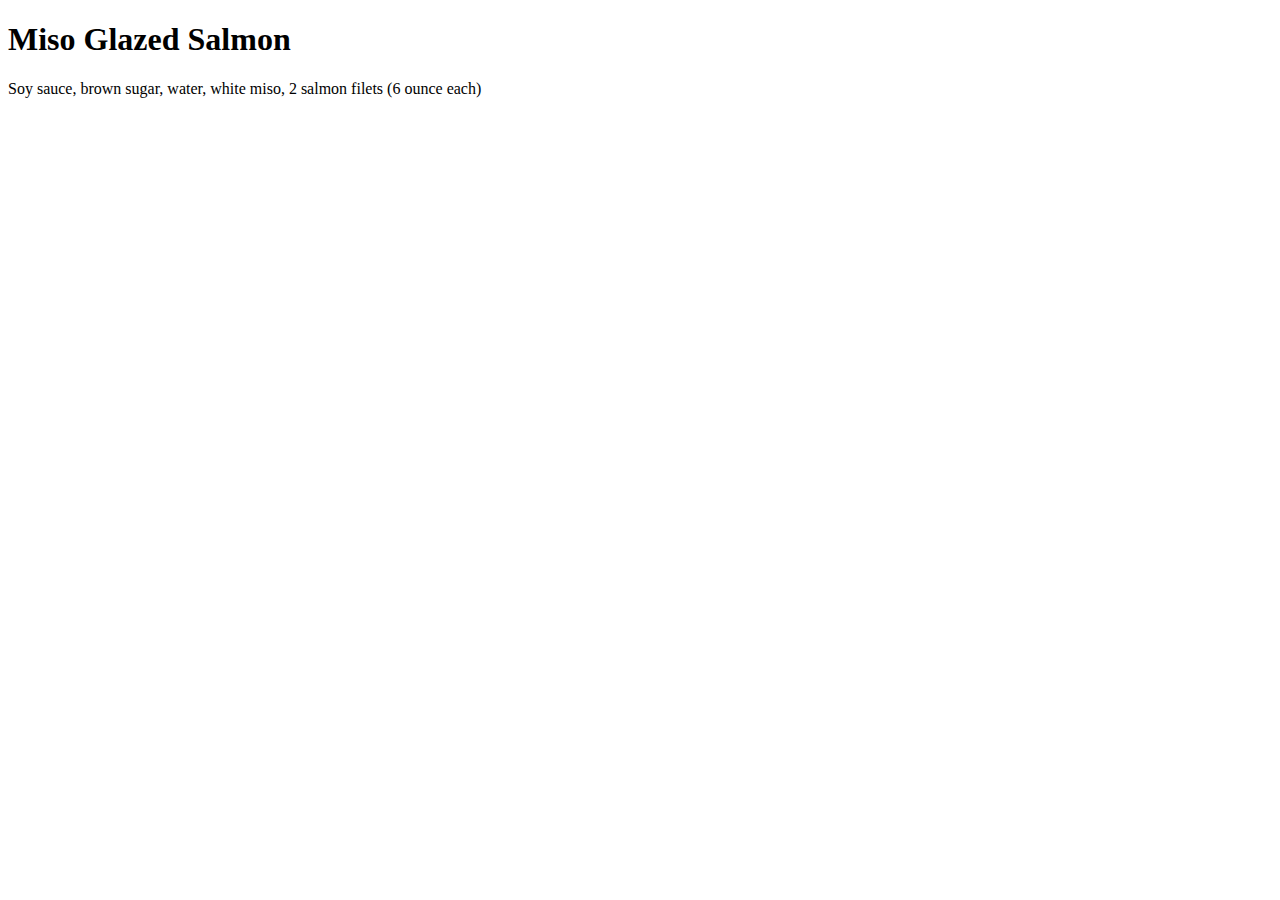
==== recipes/glazed-salmon.html @ 03cf50b7 "Added link for salmon recipe to main page and put recipe for salmon on link page" ====
<!DOCTYPE html>
<html lang="en">
<head>
    <meta charset="UTF-8">
    <meta http-equiv="X-UA-Compatible" content="IE=edge">
    <meta name="viewport" content="width=device-width, initial-scale=1.0">
    <title>Glazed Salmon Recipe</title>
</head>
<body>
    <h1>Miso Glazed Salmon</h1>
    <p>Soy sauce, brown sugar, water, white miso, 2 salmon filets (6 ounce each)</p>
    
</body>
</html>
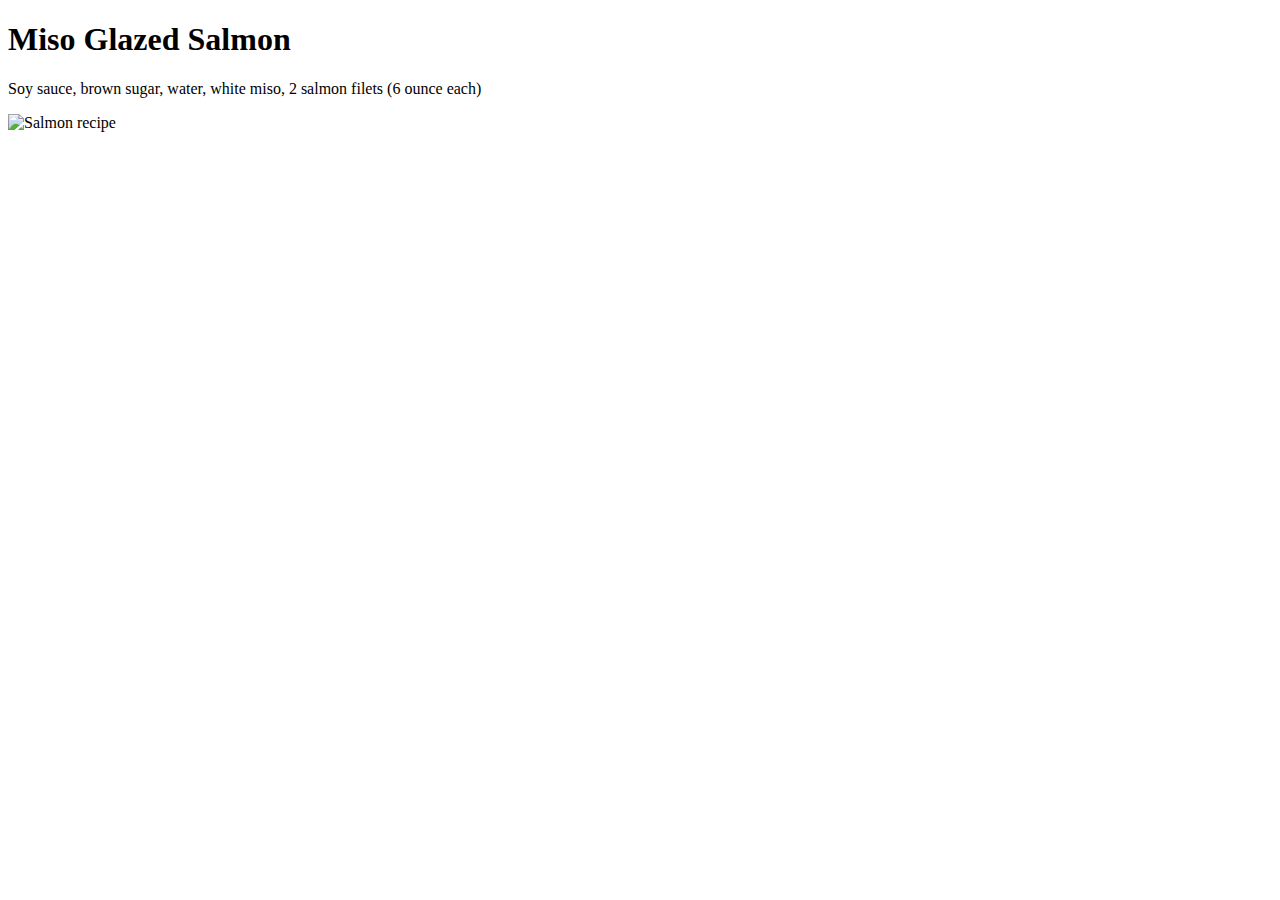
==== commit 08ab6010: "Added image link for salmon recipe" ====
--- a/recipes/glazed-salmon.html
+++ b/recipes/glazed-salmon.html
@@ -9,6 +9,7 @@
 <body>
     <h1>Miso Glazed Salmon</h1>
     <p>Soy sauce, brown sugar, water, white miso, 2 salmon filets (6 ounce each)</p>
+    <img src="recipes/salmon.jpg" alt="Salmon recipe">
     
 </body>
 </html>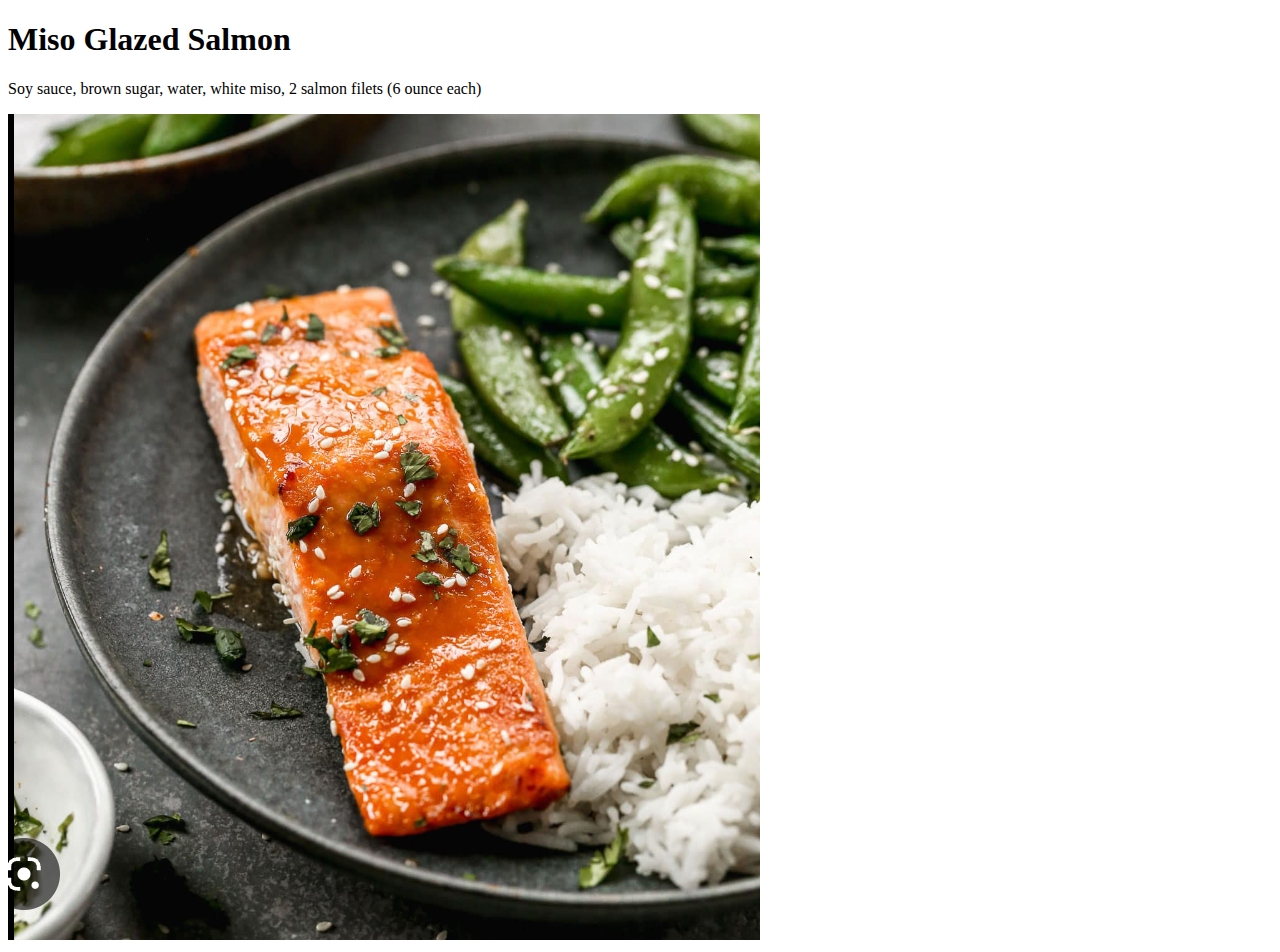
==== commit 55002ac5: "edit salmon link directions to make it viewable" ====
--- a/recipes/glazed-salmon.html
+++ b/recipes/glazed-salmon.html
@@ -9,7 +9,7 @@
 <body>
     <h1>Miso Glazed Salmon</h1>
     <p>Soy sauce, brown sugar, water, white miso, 2 salmon filets (6 ounce each)</p>
-    <img src="recipes/salmon.jpg" alt="Salmon recipe">
-    
+    <img src="../recipes/salmon.jpg" alt="Salmon recipe">
+
 </body>
 </html>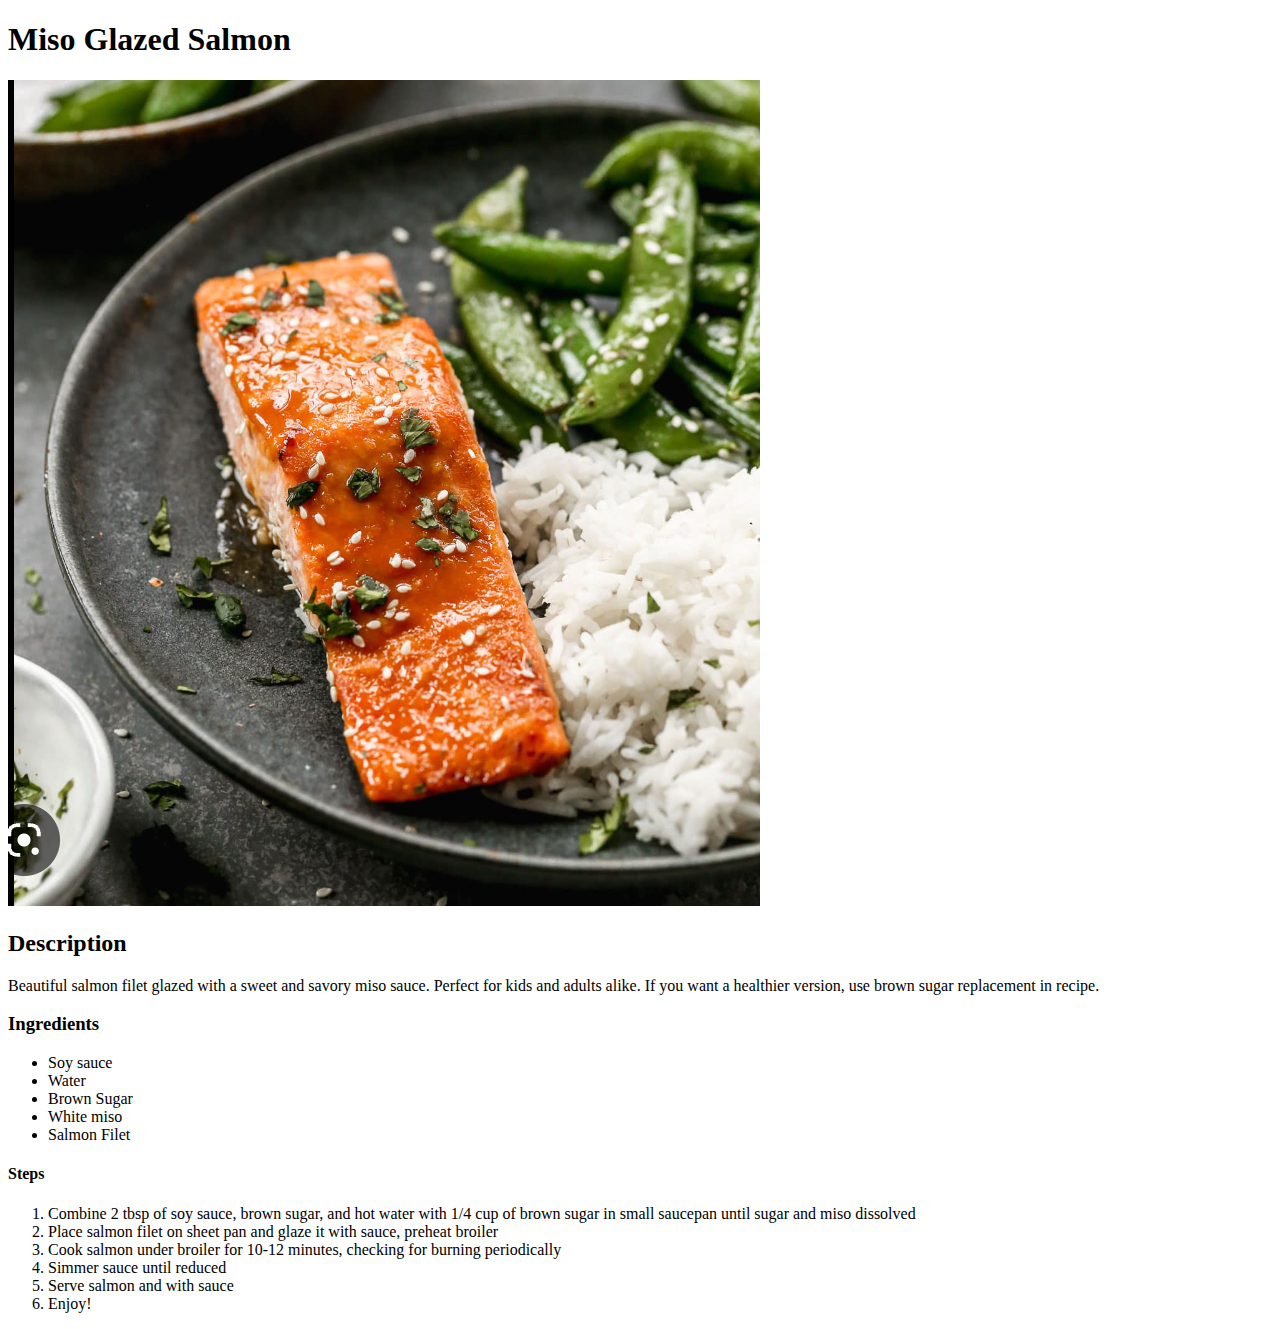
==== commit 9bfca0d3: "Added contents to salmon recipe page" ====
--- a/recipes/glazed-salmon.html
+++ b/recipes/glazed-salmon.html
@@ -8,8 +8,28 @@
 </head>
 <body>
     <h1>Miso Glazed Salmon</h1>
-    <p>Soy sauce, brown sugar, water, white miso, 2 salmon filets (6 ounce each)</p>
     <img src="../recipes/salmon.jpg" alt="Salmon recipe">
+    <h2>Description</h2>
+    <p>Beautiful salmon filet glazed with a sweet and savory miso sauce. Perfect for kids and adults alike. If you want a healthier version, use brown sugar replacement in recipe. </p>
+    <h3>Ingredients</h3>
+    <ul>
+        <li>Soy sauce</li>
+        <li>Water</li>
+        <li>Brown Sugar</li>
+        <li>White miso</li>
+        <li>Salmon Filet</li>
+    </ul>
+    <h4>Steps</h4>
+    <ol>
+        <li>Combine 2 tbsp of soy sauce, brown sugar, and hot water with 1/4 cup of brown sugar in small saucepan until sugar and miso dissolved</li>
+        <li>Place salmon filet on sheet pan and glaze it with sauce, preheat broiler</li>
+        <li>Cook salmon under broiler for 10-12 minutes, checking for burning periodically</li>
+        <li>Simmer sauce until reduced</li>
+        <li>Serve salmon and with sauce</li>
+        <li>Enjoy!</li>
+
+        
+    </ol>
 
 </body>
-</html>+</html>
